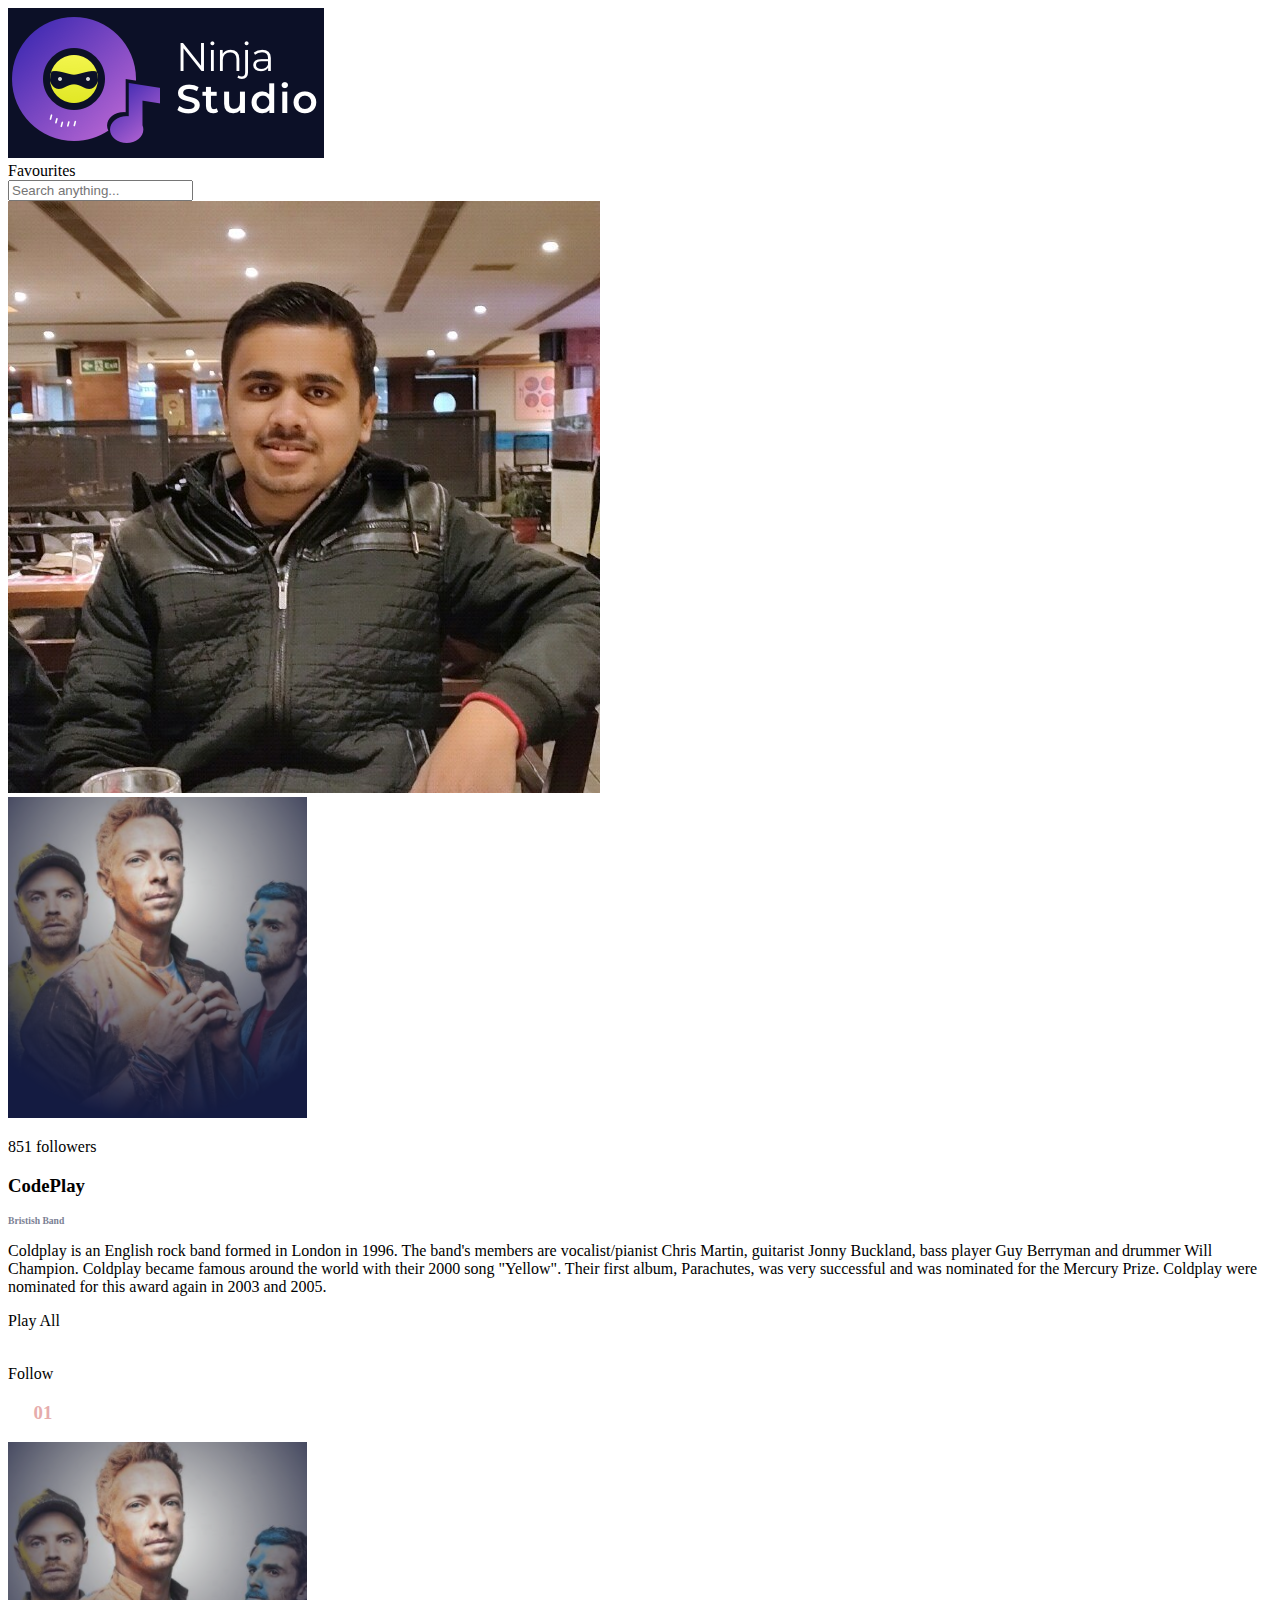
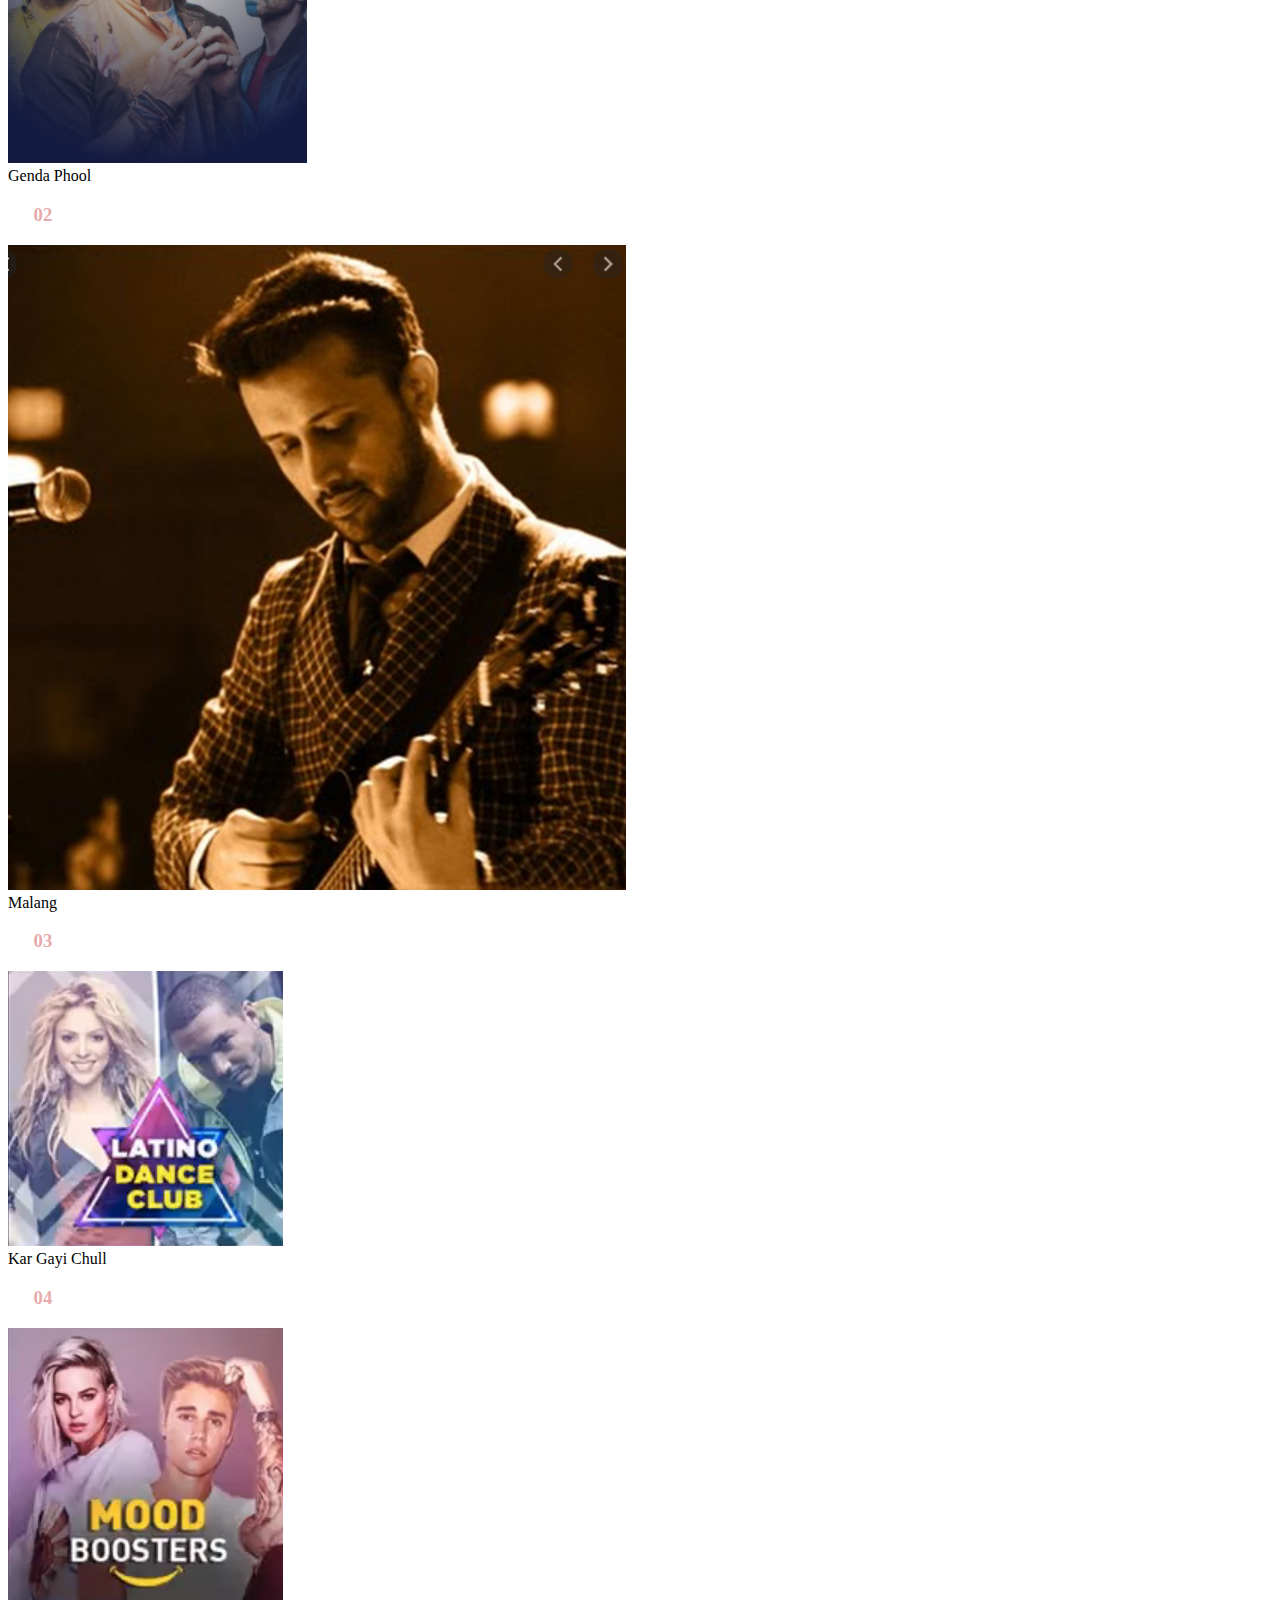
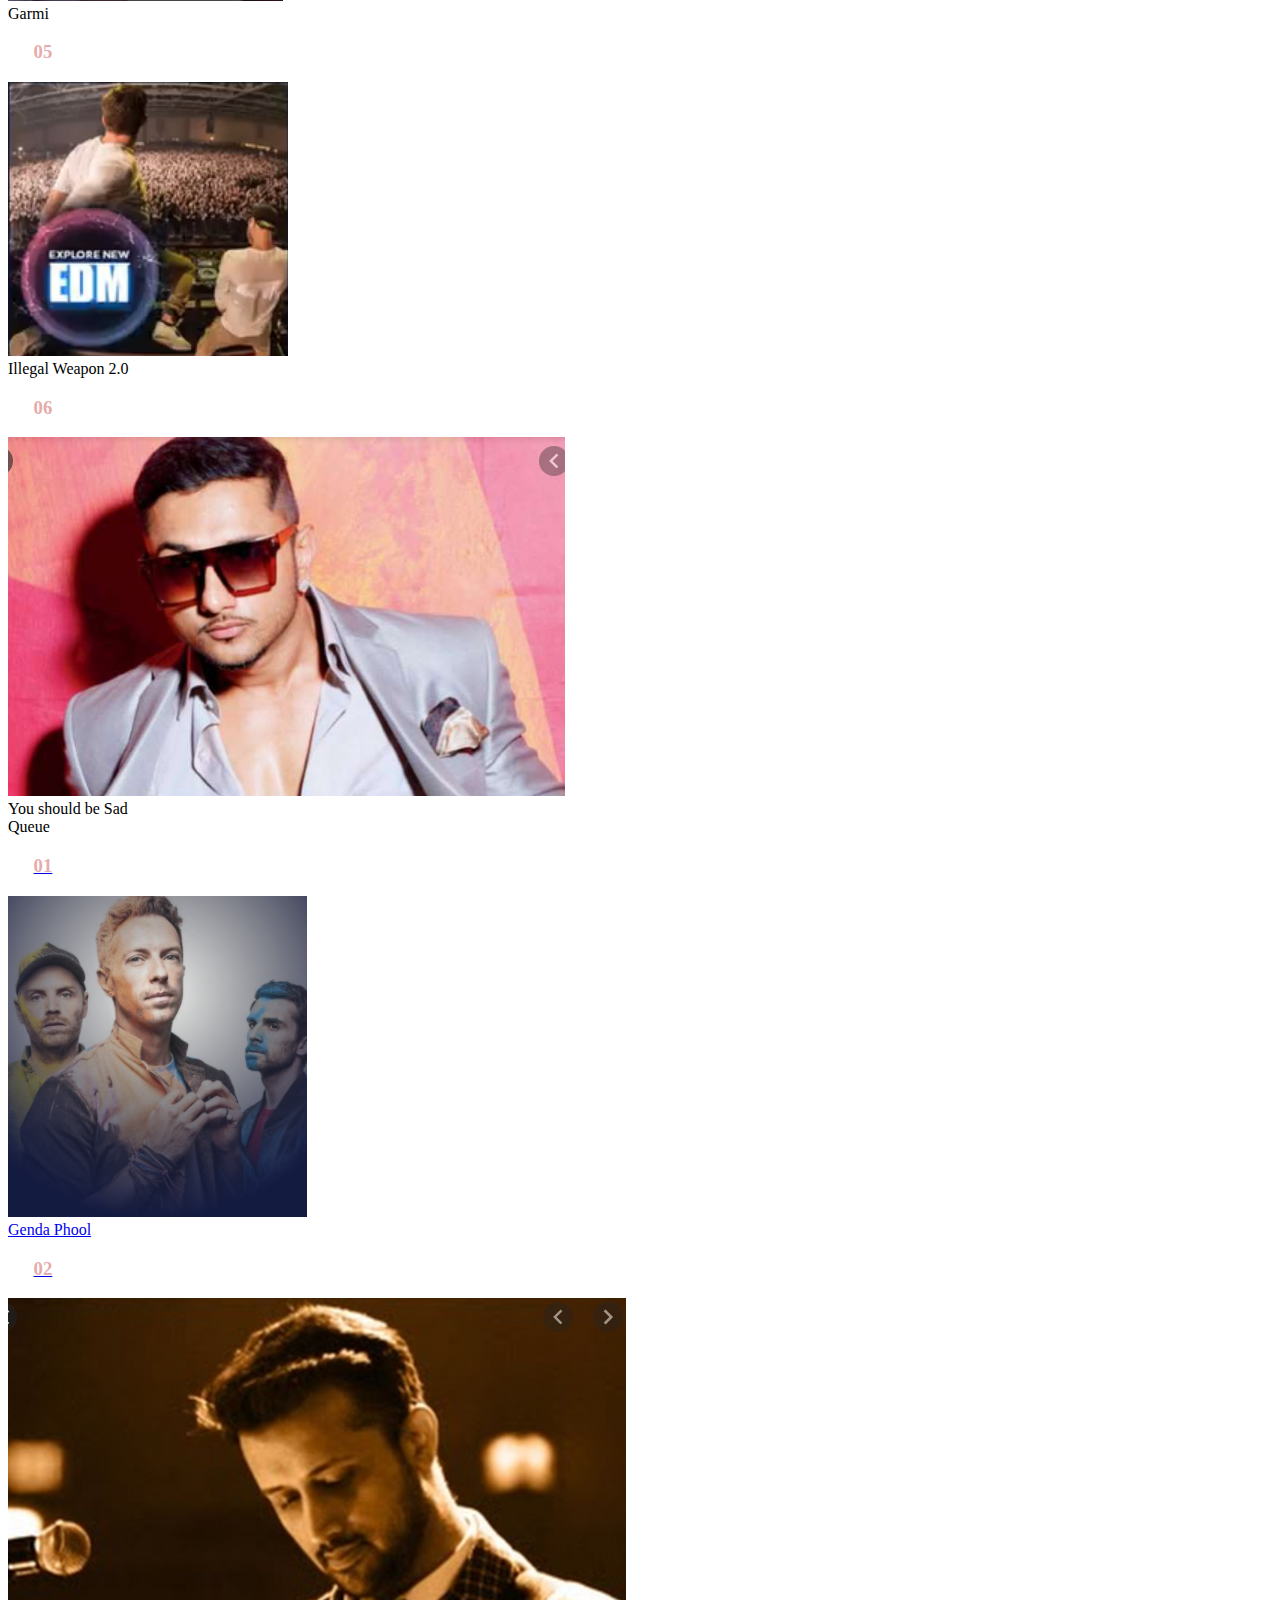
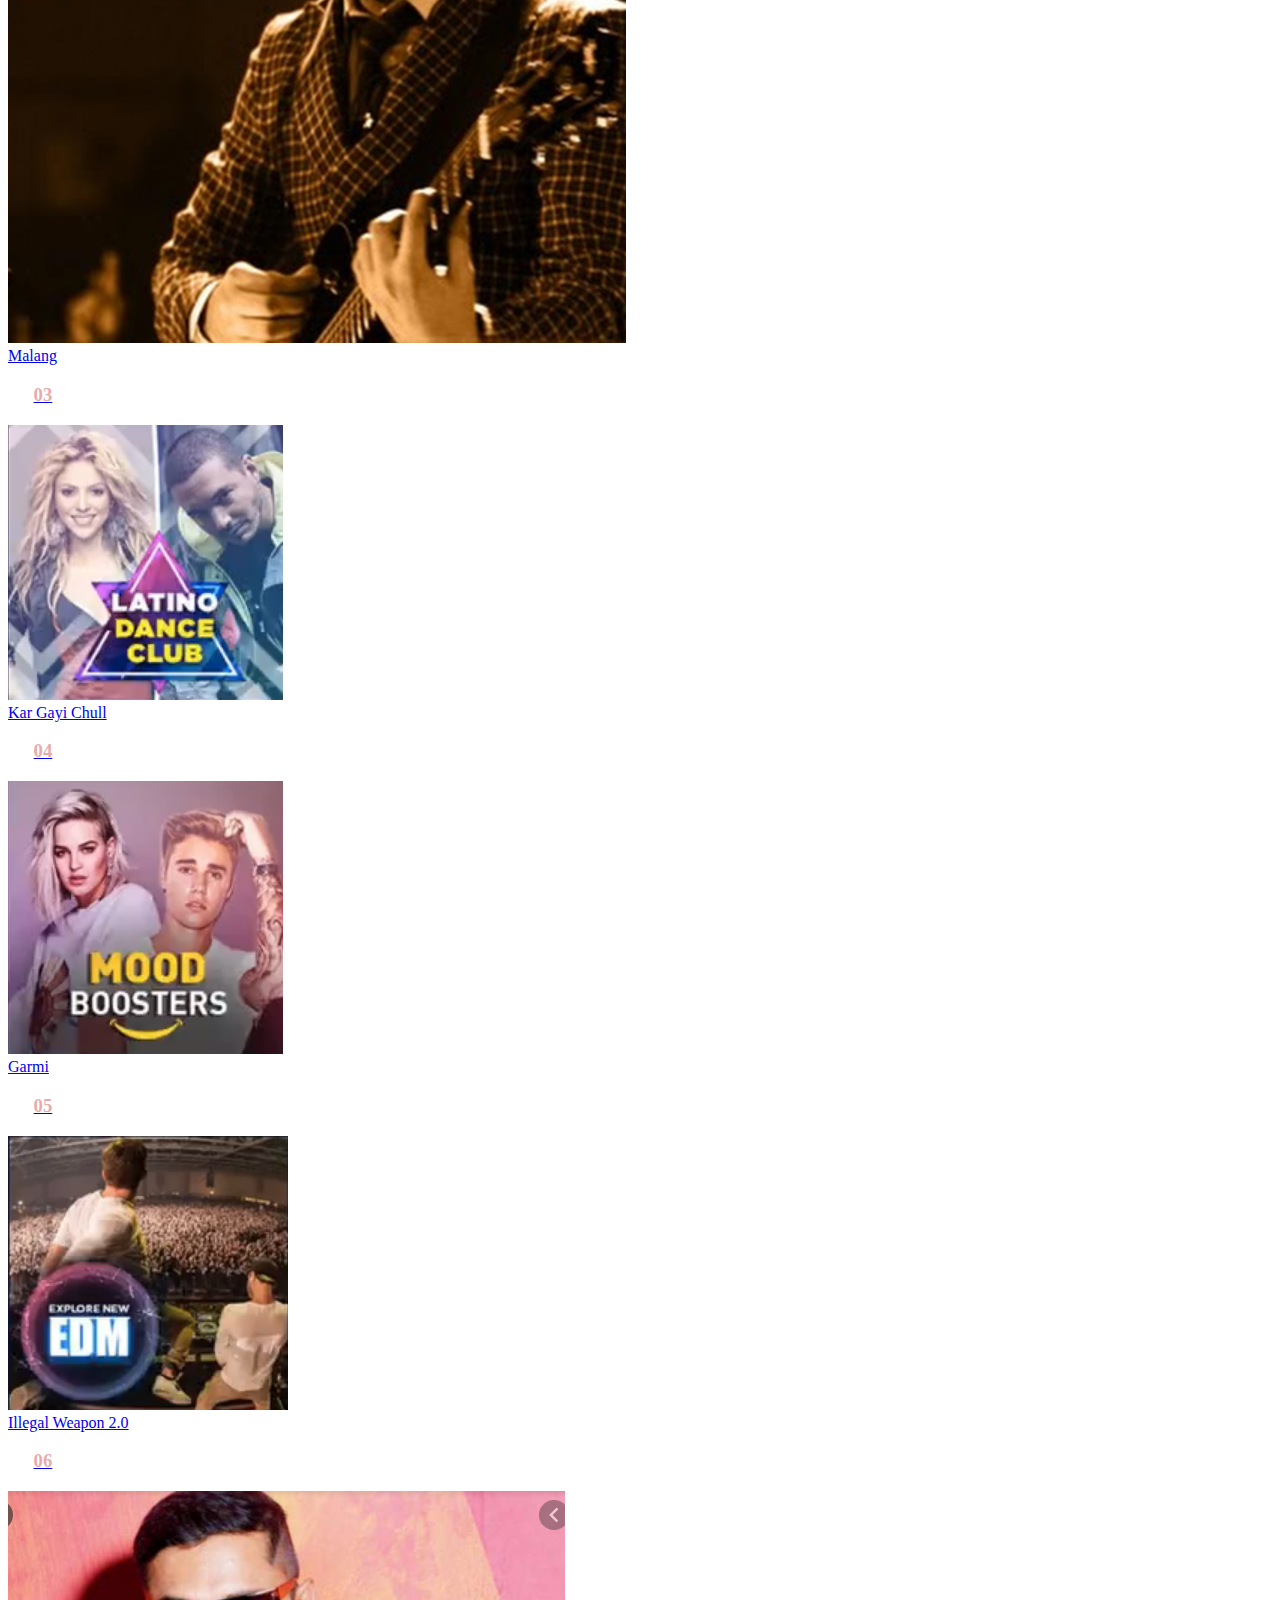
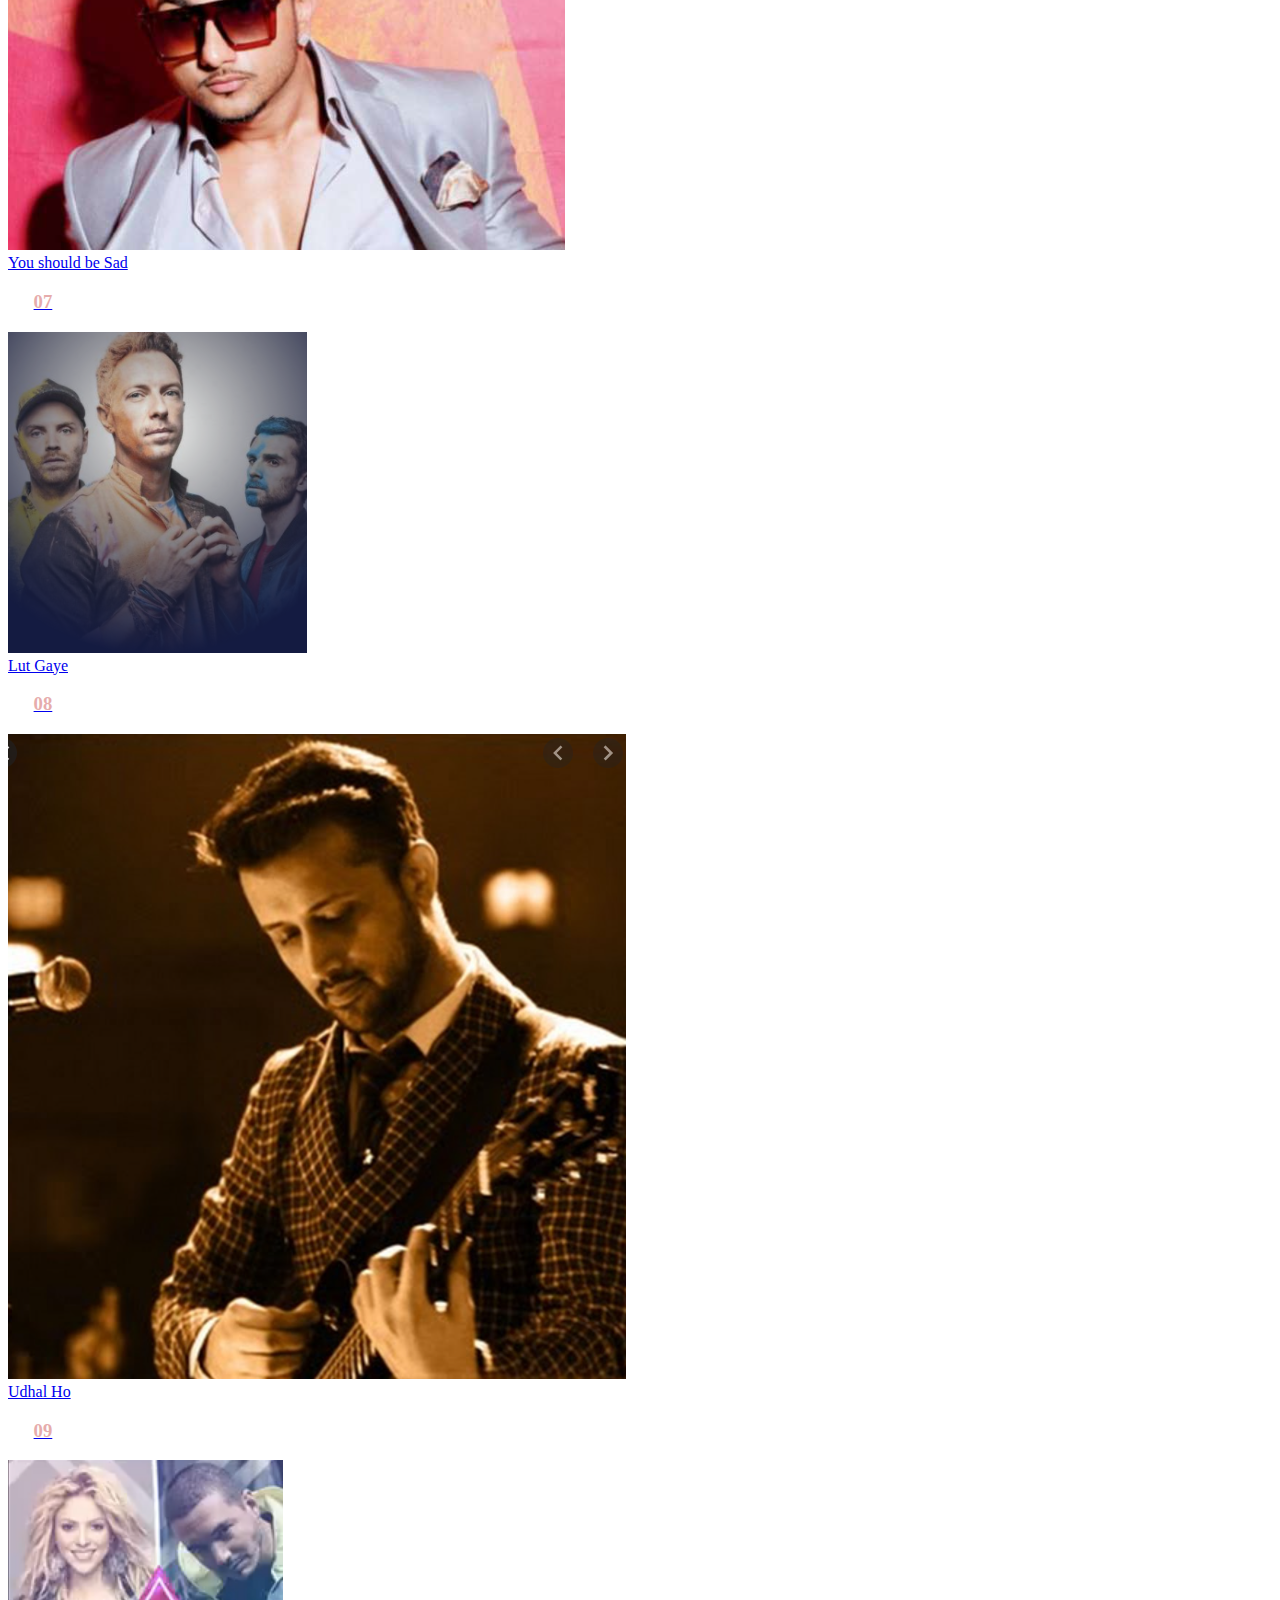
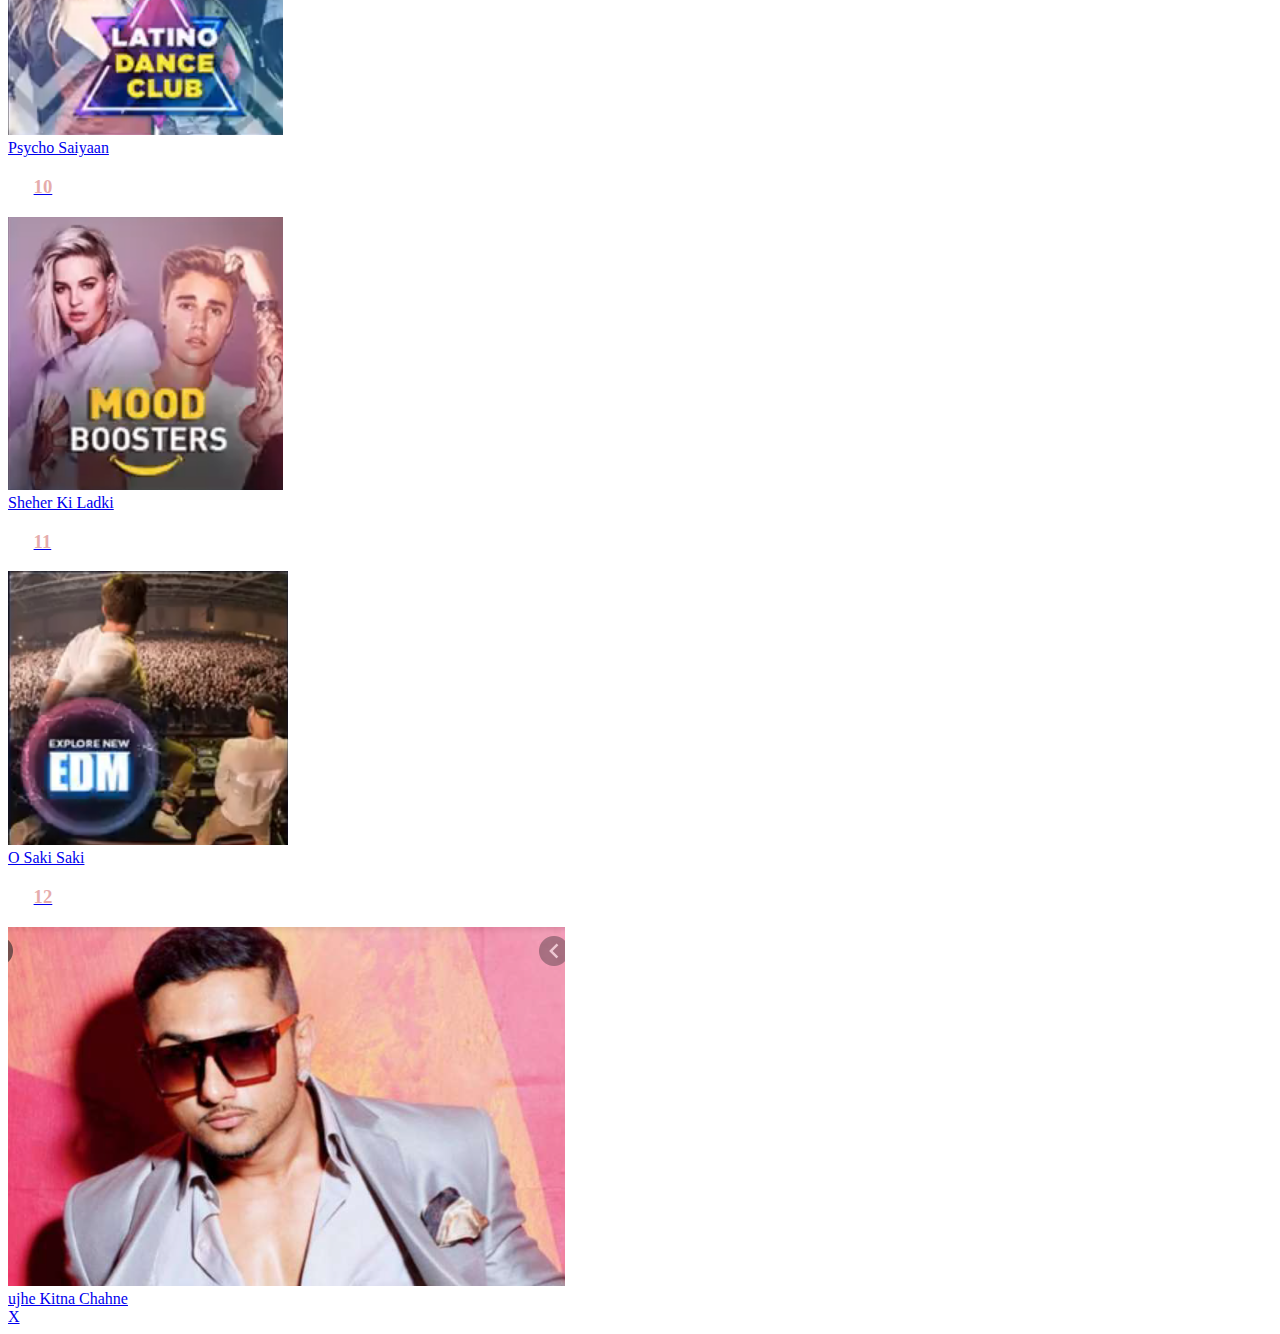
==== MusicPlayerWithoutBootstrap2.html @ 1d2fa9a3 "A music player created" ====
<!DOCTYPE html>
<html>
<head>
	<title>Music player 2</title>

	<title>Music Player</title>

	<link rel="stylesheet" href="https://use.fontawesome.com/releases/v5.15.2/css/all.css" integrity="sha384-vSIIfh2YWi9wW0r9iZe7RJPrKwp6bG+s9QZMoITbCckVJqGCCRhc+ccxNcdpHuYu" crossorigin="anonymous">



	<link rel="stylesheet" type="text/css" href="MusicPlayerWithoutBootstrap2.css">
</head>
<body>


	<section id="firstelement">
				<div id="set">
				<img src="Images/Logo.png" id="size">
				</div>

				<div id="fav">
					Favourites
				</div>

				<div id="search">

				 <div class="form">
				 	 <i class="fa fa-search iconcolo textcolor" ></i> <input type="text" class="form-control form-input " placeholder="Search anything..."> <span class="left-pan"><i class="fa fa-microphone iconcolor textcolor"></i></span>
				  </div>

				</div>

				<div id="bell">
					<i class="fas fa-bell" ></i>
				</div>


				<div id="user">
					<img src="Images/HemantTopiwala.png" >
				</div>



	</section>



	<section class="Front">



		<div id="MainImage">

		<img src="Images/Image30.png">

	    </div>


	    <div id="Discription">
	    	<div id="follower">
	    	<p >851 followers</p>
	    	</div>
	    	<h3 class="textcolor">CodePlay</h3>
	    	<p style="color: #7b7f94;font-size: 0.6rem;font-weight: bold;">Bristish Band</p>
	    	<p id="intro">
	    		Coldplay is an English rock band formed in London in 1996. The band's members are vocalist/pianist Chris Martin, guitarist Jonny Buckland, bass player Guy Berryman and drummer Will Champion. Coldplay became famous around the world with their 2000 song "Yellow". Their first album, Parachutes, was very successful and was nominated for the Mercury Prize. Coldplay were nominated for this award again in 2003 and 2005. 
	    	</p>


	    	<div id="container">

	    		<div>

	    			<div id="playall"  >
			    		Play All
			    	</div>

			    	<p style="color: white;font-size: 0.7rem;">247 Tracks| 128 albums</p>
			    </div>


			    <div id="follow">
			    	Follow
			    </div>

			 </div>



	    </div>
		
	</section>


	




	<section class="musiclist">

		


		<div id="item">

			<div style="width: 10%;">

			<h3 style="color: #e6acac; text-align: left; margin-left: 2vw;">01</h3>
			</div>

			<div>
				<img src="Images/Image30.png" id="dimen">
			</div>

			<div id="songname">
				Genda Phool
			</div>


			<div id="heart">
				<i class="far fa-heart"></i>
			</div>


			<div id="plus">
				<i class="fas fa-plus"></i>
			</div>

			
		</div>


		<div id="item">

			<div style="width: 10%;">

			<h3 style="color: #e6acac; text-align: left; margin-left: 2vw;">02</h3>
			</div>

			<div>
				<img src="Images/Image6.png" id="dimen">
			</div>

			<div id="songname">
				Malang
			</div>


			<div id="heart">
				<i class="far fa-heart"></i>
			</div>


			<div id="plus">
				<i class="fas fa-plus"></i>
			</div>

			
		</div>

		<div id="item">

			<div style="width: 10%;">

			<h3 style="color: #e6acac; text-align: left; margin-left: 2vw;">03</h3>
			</div>

			<div>
				<img src="Images/Image1.png" id="dimen">
			</div>

			<div id="songname">
				Kar Gayi Chull
			</div>


			<div id="heart">
				<i class="far fa-heart"></i>
			</div>


			<div id="plus">
				<i class="fas fa-plus"></i>
			</div>

			
		</div>

		<div id="item">

			<div style="width: 10%;">

			<h3 style="color: #e6acac; text-align: left; margin-left: 2vw;">04</h3>
			</div>

			<div>
				<img src="Images/Image2.png" id="dimen">
			</div>

			<div id="songname">
				Garmi
			</div>


			<div id="heart">
				<i class="far fa-heart"></i>
			</div>


			<div id="plus">
				<i class="fas fa-plus"></i>
			</div>

			
		</div>

		<div id="item">

			<div style="width: 10%;">

			<h3 style="color: #e6acac; text-align: left; margin-left: 2vw;">05</h3>
			</div>

			<div>
				<img src="Images/Image3.png" id="dimen">
			</div>

			<div id="songname">
				Illegal Weapon 2.0 
			</div>


			<div id="heart">
				<i class="far fa-heart"></i>
			</div>


			<div id="plus">
				<i class="fas fa-plus"></i>
			</div>

			
		</div>

		<div id="item">

			<div style="width: 10%;">

			<h3 style="color: #e6acac; text-align: left; margin-left: 2vw;">06</h3>
			</div>

			<div>
				<img src="Images/Image7.png" id="dimen">
			</div>

			<div id="songname">
				You should be Sad
			</div>


			<div id="heart">
				<i class="far fa-heart"></i>
			</div>


			<div id="plus">
				<i class="fas fa-plus"></i>
			</div>

			
		</div>

		



	</section>


	<section id="smallarlist">


			<div id="Queue">
				Queue
			</div>

		<a href="#player">

		<div id="item">

			<div style="width: 10%;">

			<h3 style="color: #e6acac; text-align: left; margin-left: 2vw;">01</h3>
			</div>

			<div>
				<img src="Images/Image30.png" id="dimen">
			</div>

			<div id="songname">
				Genda Phool
			</div>


			<div id="heart">
				<i class="far fa-heart"></i>
			</div>


			

			
		</div>

		</a>

		<a href="#player">
		<div id="item">

			<div style="width: 10%;">

			<h3 style="color: #e6acac; text-align: left; margin-left: 2vw;">02</h3>
			</div>

			<div>
				<img src="Images/Image6.png" id="dimen">
			</div>

			<div id="songname">
				Malang
			</div>


			<div id="heart">
				<i class="far fa-heart"></i>
			</div>


			

			
		</div>
		</a>

		<a href="#player">
		<div id="item">

			<div style="width: 10%;">

			<h3 style="color: #e6acac; text-align: left; margin-left: 2vw;">03</h3>
			</div>

			<div>
				<img src="Images/Image1.png" id="dimen">
			</div>

			<div id="songname">
				Kar Gayi Chull
			</div>


			<div id="heart">
				<i class="far fa-heart"></i>
			</div>


			

			
		</div>
		</a>


		<a href="#player">
		<div id="item">

			<div style="width: 10%;">

			<h3 style="color: #e6acac; text-align: left; margin-left: 2vw;">04</h3>
			</div>

			<div>
				<img src="Images/Image2.png" id="dimen">
			</div>

			<div id="songname">
				Garmi
			</div>


			<div id="heart">
				<i class="far fa-heart"></i>
			</div>


			

			
		</div>
		</a>


		<a href="#player">
		<div id="item">

			<div style="width: 10%;">

			<h3 style="color: #e6acac; text-align: left; margin-left: 2vw;">05</h3>
			</div>

			<div>
				<img src="Images/Image3.png" id="dimen">
			</div>

			<div id="songname">
				Illegal Weapon 2.0 
			</div>


			<div id="heart">
				<i class="far fa-heart"></i>
			</div>


			

			
		</div>
		</a>

		<a href="#player">
		<div id="item">

			<div style="width: 10%;">

			<h3 style="color: #e6acac; text-align: left; margin-left: 2vw;">06</h3>
			</div>

			<div>
				<img src="Images/Image7.png" id="dimen">
			</div>

			<div id="songname">
				You should be Sad
			</div>


			<div id="heart">
				<i class="far fa-heart"></i>
			</div>


			

			
		</div>
		</a>



		<a href="#player">
		<div id="item">

			<div style="width: 10%;">

			<h3 style="color: #e6acac; text-align: left; margin-left: 2vw;">07</h3>
			</div>

			<div>
				<img src="Images/Image30.png" id="dimen">
			</div>

			<div id="songname">
				Lut Gaye
			</div>


			<div id="heart">
				<i class="far fa-heart"></i>
			</div>


			

			
		</div>
		</a>


		<a href="#player">
		<div id="item">

			<div style="width: 10%;">

			<h3 style="color: #e6acac; text-align: left; margin-left: 2vw;">08</h3>
			</div>

			<div>
				<img src="Images/Image6.png" id="dimen">
			</div>

			<div id="songname">
				Udhal Ho 
			</div>


			<div id="heart">
				<i class="far fa-heart"></i>
			</div>


			

			
		</div>
		</a>

		<a href="#player">
		<div id="item">

			<div style="width: 10%;">

			<h3 style="color: #e6acac; text-align: left; margin-left: 2vw;">09</h3>
			</div>

			<div>
				<img src="Images/Image1.png" id="dimen">
			</div>

			<div id="songname">
				Psycho Saiyaan 
			</div>


			<div id="heart">
				<i class="far fa-heart"></i>
			</div>


			

			
		</div>
		</a>


		<a href="#player">
		<div id="item">

			<div style="width: 10%;">

			<h3 style="color: #e6acac; text-align: left; margin-left: 2vw;">10</h3>
			</div>

			<div>
				<img src="Images/Image2.png" id="dimen">
			</div>

			<div id="songname">
				Sheher Ki Ladki
			</div>


			<div id="heart">
				<i class="far fa-heart"></i>
			</div>


			

			
		</div>
		</a>

		<a href="#player">
		<div id="item">

			<div style="width: 10%;">

			<h3 style="color: #e6acac; text-align: left; margin-left: 2vw;">11</h3>
			</div>

			<div>
				<img src="Images/Image3.png" id="dimen">
			</div>

			<div id="songname">
				O Saki Saki
			</div>


			<div id="heart">
				<i class="far fa-heart"></i>
			</div>


			

			
		</div>
		</a>


		<a href="#player">
		<div id="item">

			<div style="width: 10%;">

			<h3 style="color: #e6acac; text-align: left; margin-left: 2vw;">12</h3>
			</div>

			<div>
				<img src="Images/Image7.png" id="dimen">
			</div>

			<div id="songname">
				ujhe Kitna Chahne 
			</div>


			<div id="heart">
				<i class="far fa-heart"></i>
			</div>



			

			
		</div>
		</a>
		</section>


	<div class="sticky" id="player" >

		<a href="#">X</a>
		


	

	</div>





</body>
</html>
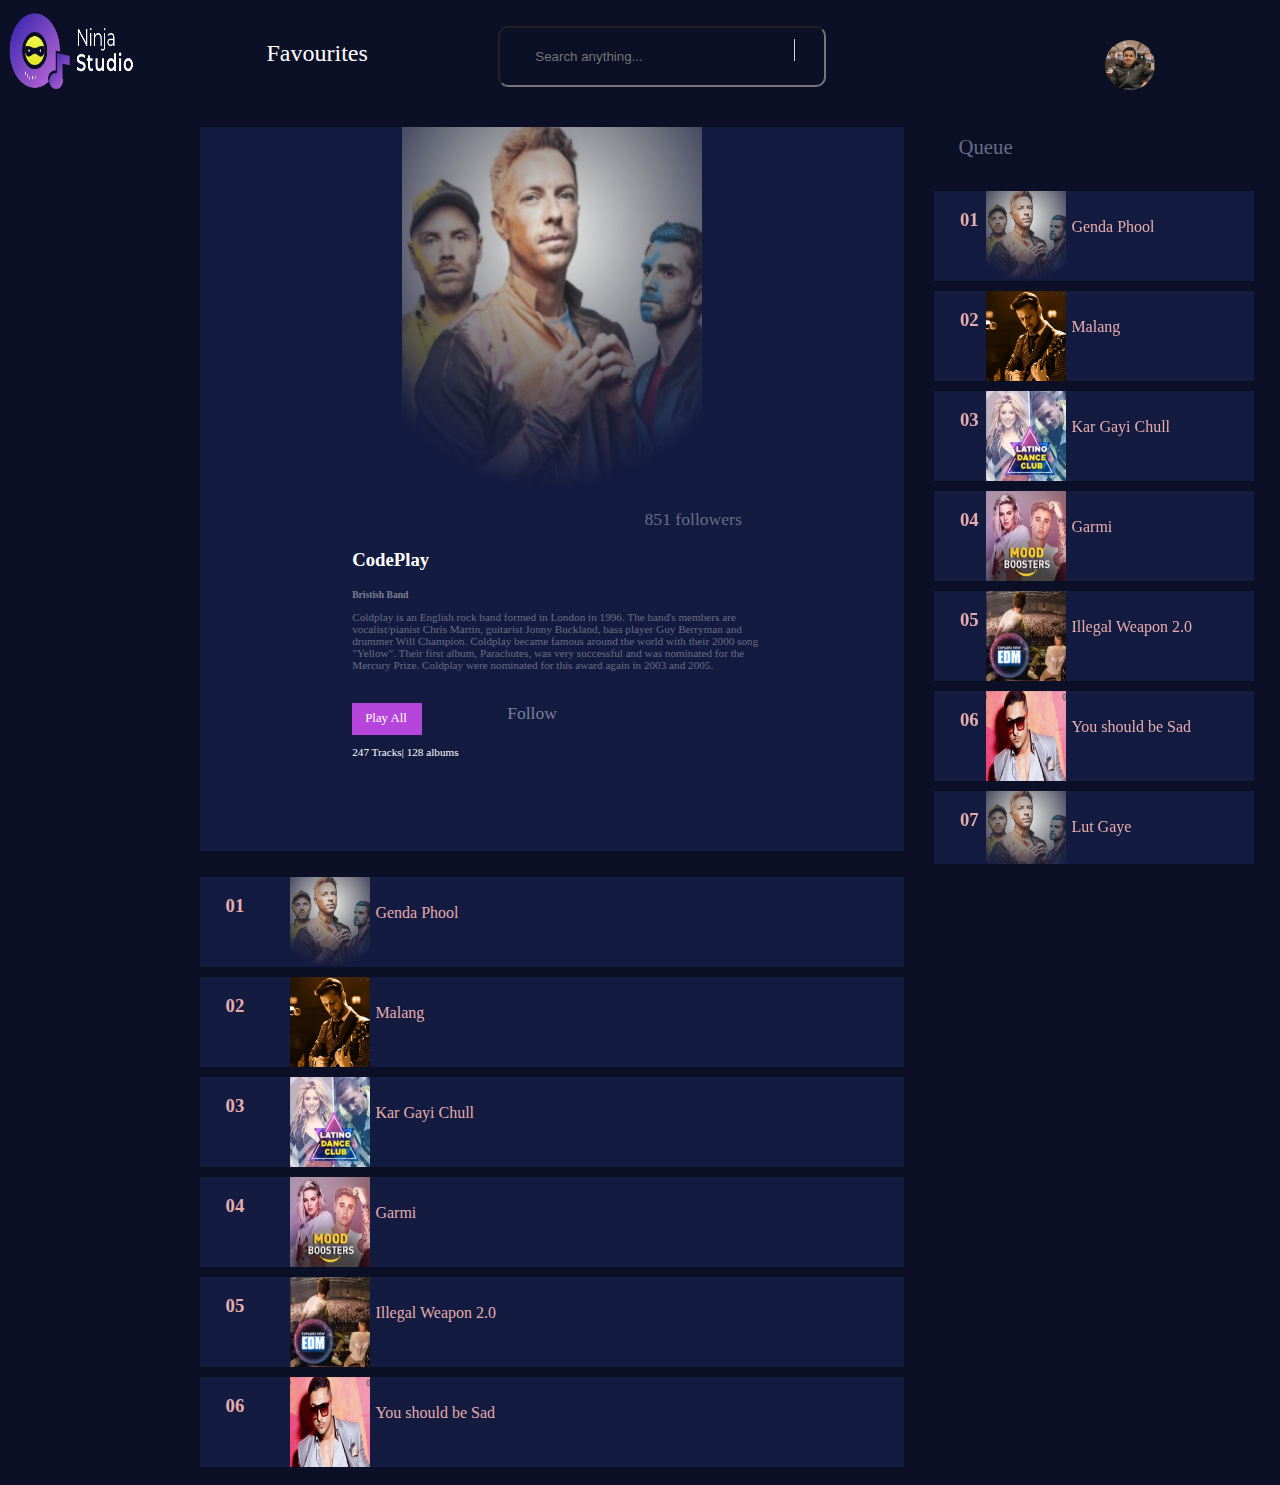
==== commit 5e895580: "Folder structure updated" ====
--- a/MusicPlayerWithoutBootstrap2.html
+++ b/MusicPlayerWithoutBootstrap2.html
@@ -9,7 +9,7 @@
 
 
 
-	<link rel="stylesheet" type="text/css" href="MusicPlayerWithoutBootstrap2.css">
+	<link rel="stylesheet" type="text/css" href="css/MusicPlayerWithoutBootstrap2.CSS">
 </head>
 <body>
 
--- a/css/MusicPlayerWithoutBootstrap2.CSS
+++ b/css/MusicPlayerWithoutBootstrap2.CSS
@@ -0,0 +1,344 @@
+body{
+	background-color: #0c1027;
+}
+
+
+#size{
+	height: 10vh;
+	width: 10vw;
+	
+	
+
+}
+
+
+#firstelement{
+	display: flex;
+	height: auto;
+	background-color: #0c1027;;
+	width: 100vw;
+	flex-direction: row;
+	justify-content: space-between;
+
+
+}
+
+#fav{
+	margin-top: 2rem;
+	color: white;
+	font-size: 1.5rem;
+}
+
+
+/*form*/
+.form {
+    position: relative
+
+
+}
+
+.form .fa-search {
+    position: absolute;
+    top: 20px;
+    left: 20px;
+    color: white;
+}
+
+.form span {
+    position: absolute;
+    right: 17px;
+    top: 13px;
+    padding: 2px;
+    border-left: 1px solid #d1d5db
+}
+
+.left-pan {
+    padding-left: 7px
+}
+
+.left-pan i {
+    padding-left: 10px
+}
+
+.form-input {
+    height: 55px;
+    width: 25vw;
+    color: white;
+    text-indent: 33px;
+    border-radius: 10px
+}
+
+.form-input:focus {
+    box-shadow: none;
+    border: none
+}
+
+.form-control{
+	background-color: #0c1027 !important;
+}
+
+/*form*/
+
+.textcolor{
+	color: white !important;
+}
+
+#search{
+	
+	margin-top: 2vh;
+}
+
+
+#bell i{
+	color: white;
+	transition: 0.2s;
+	margin-top: 5vh;
+	margin-right:1vw;
+	font-size: 1.5rem;
+}
+
+#bell i:hover{
+	transform: scale(1.2);
+}
+
+#user img{
+	height: 50px;
+	width: 50px;
+	padding: 5px;
+	border-radius: 50%;
+	margin-right: 10vw;
+	margin-top: 3vh;
+	transition: 0.2s;
+}
+
+#user img:hover{
+	transform: scale(1.2);
+}
+
+
+
+
+/*Header Image with description*/
+
+
+.Front{
+
+	display: flex;
+	height: auto;
+	background-color: #141b41;
+	width: 55vw;
+	flex-direction: row;
+	justify-content: center;
+	margin-left: 15vw;
+	margin-top: 2%;
+	flex-wrap: wrap;
+	min-width: 300px;
+	overflow: auto;
+
+
+}
+
+#MainImage img{
+
+	height: 40vh;
+	width: 20vw;
+	min-width: 300px;
+}
+
+.textcolor{
+	color: white;
+}
+
+
+#Discription{
+	height: 40vh;
+	width: 32vw;
+	justify-content: center;
+	margin-left: 10px;
+	min-width: 300px;
+}
+
+#follower{
+	font-size: 1.1rem;
+	text-align: right;;
+	margin-right: 20px;
+	color: #686d85;
+	transition: 0.2s;
+}
+#intro{
+	color: #686d85;
+	font-size: 0.7rem;
+}
+
+
+#playall{
+	margin-top: 20px;
+	height: 32px; 
+	width: 70px; 
+	background-color: #b545db;
+	color: white;
+	font-size:0.8rem;
+	padding-left: 13px;
+	padding-top: 8px;
+	box-sizing: border-box;
+	transition: 0.2s;
+}
+#playall:hover{
+	transform: scale(1.2);
+}
+
+#container{
+	display: flex;
+	justify-content: space-between;
+	width: 50%;
+
+
+}
+
+#follow{
+	margin-top: 20px;
+	font-size: 1.1rem;
+	color: #7b7f94;
+	transition: 0.2s;
+}
+#follow:hover{
+	transform: scale(1.2);
+
+}
+
+
+.musiclist{
+	
+
+	display: flex;
+	height: auto;
+	background-color: #0c1027;
+	width: 55vw;
+	flex-direction: row;
+	justify-content: center;
+	margin-left: 15vw;
+	margin-top: 2%;
+	flex-wrap: wrap;
+	min-width: 300px;
+	overflow: auto;
+
+}
+
+#smallarlist{
+	width: 25vw;
+
+	height: 81vh;
+	
+
+	display: flex;
+	overflow-wrap: wrap;
+	flex-direction: column;
+	
+	vertical-align: top;
+	min-width: 300px;
+	position: fixed;
+	top: 15%;
+	overflow: scroll;
+	
+	
+
+	left: 73%;
+	
+}
+
+#Queue{
+	color: #686d85;
+	height: 8vh;
+	font-size: 1.3rem;
+	text-align: left;
+	margin-bottom: 2vh;
+	position: sticky;
+	top: 0;
+	background-color: #0c1027;
+	padding-bottom:1.5vh;
+	padding-left: 1.5rem;
+}
+
+#item{
+	display: flex;
+	height: 10vh;
+	width: 100%;
+	background-color: #141b41;
+	margin-bottom:10px;
+	
+}
+
+#dimen{
+	height: 100%;
+	width: 5rem;
+	margin-left: 20px;
+
+}
+
+a{
+	text-decoration: none;
+}
+
+#songname{
+	color: #e6acac;
+	margin-top: 3vh;
+	width: 60%;
+	text-align: left;
+	margin-left: 5px;
+}
+
+#heart{
+	color: #e6acac;
+	margin-top: 3vh;
+	font-size: 1rem;
+}
+
+#heart i{
+	transition: 0.2s;
+}
+
+#heart i:hover{
+	transform: scale(1.4);
+}
+
+#plus{
+	color: #e6acac;
+	margin-top: 3vh;
+	font-size: 1rem;
+	margin-left: 3vw;
+}
+
+#plus i{
+	transition: 0.2s;
+}
+
+#plus i:hover{
+	transform: scale(1.4);
+}
+
+
+#player {
+  position: -webkit-sticky;
+  position: fixed;
+  overflow: hidden;
+  height: 0;
+  width: 0;
+
+
+  
+  justify-content: center;
+  padding: 50px;
+  font-size: 20px;
+  transition: all 0.5s ease-in-out;
+}
+
+
+#player:target{
+	height: 45px;
+	width: 30%;
+	background-image: url("Music.png");
+	background-size: cover;
+	top: 75vh;
+    left: 24vw;
+
+}